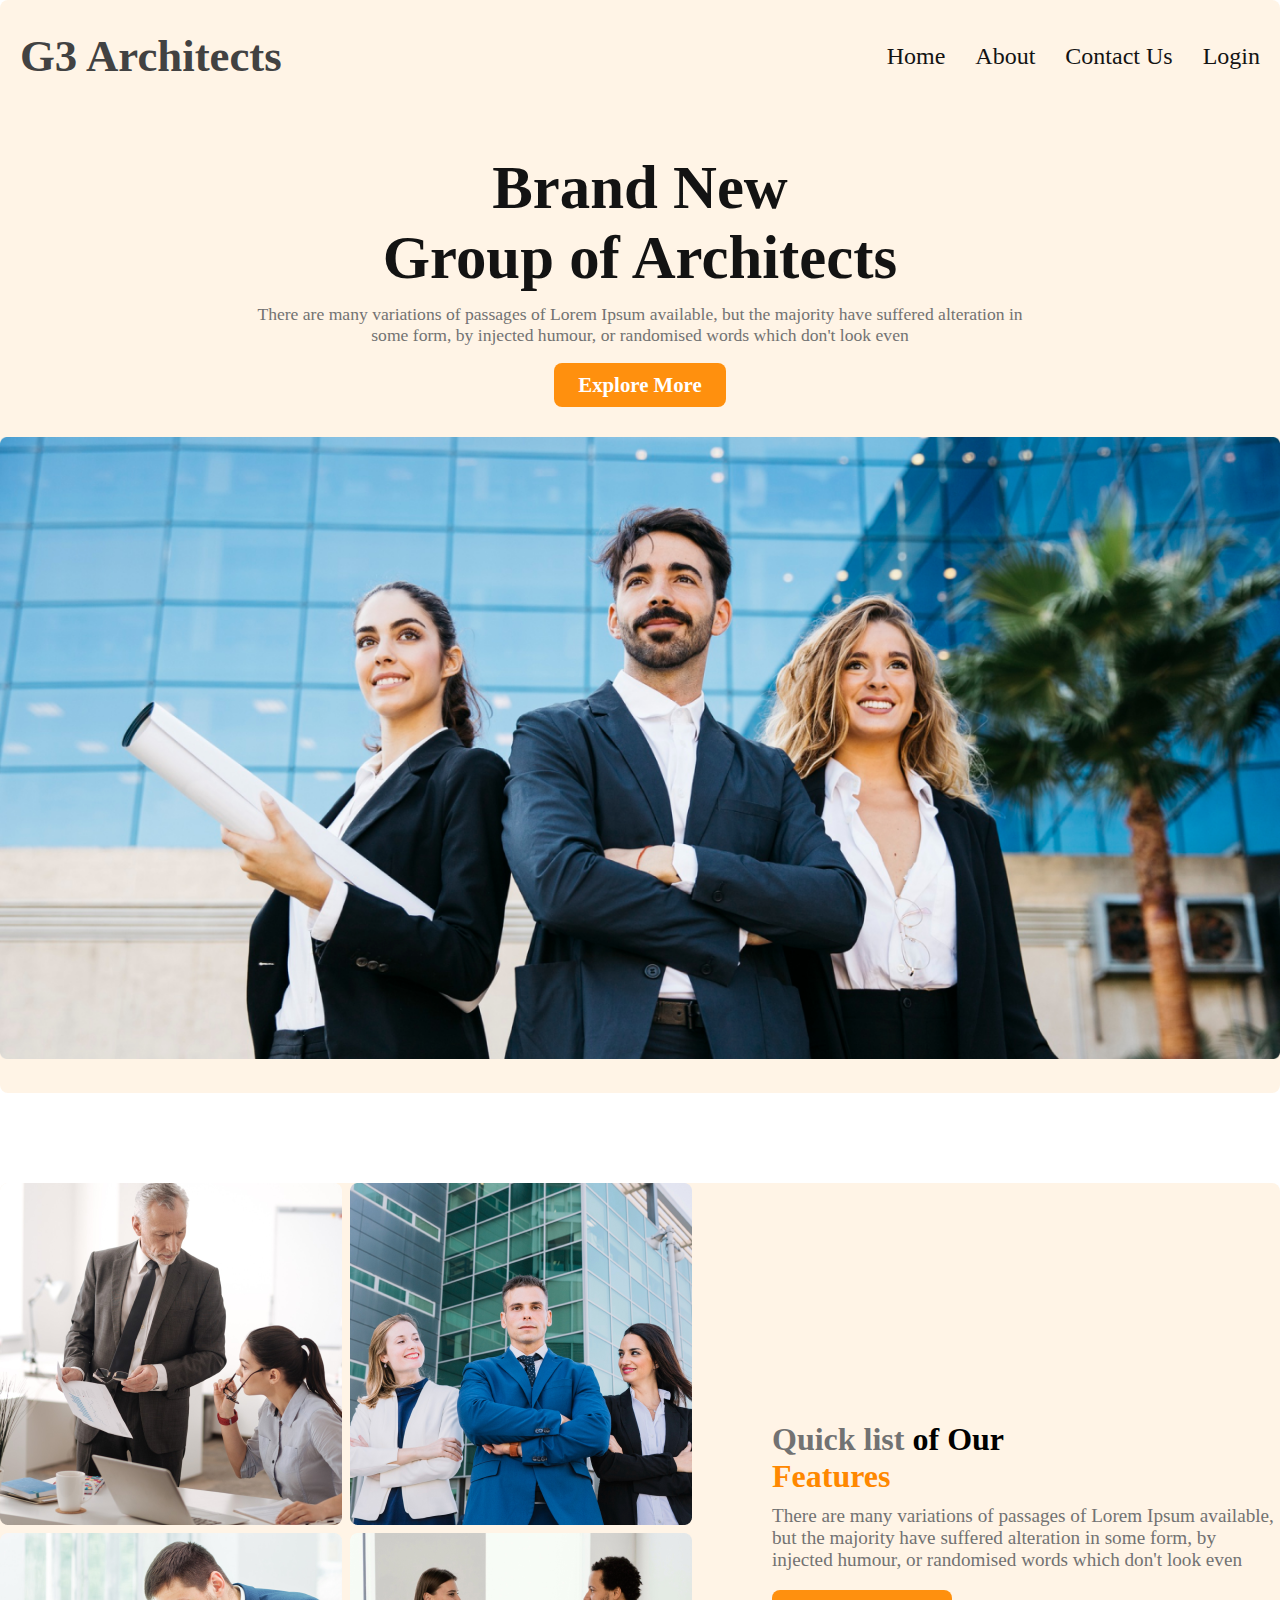
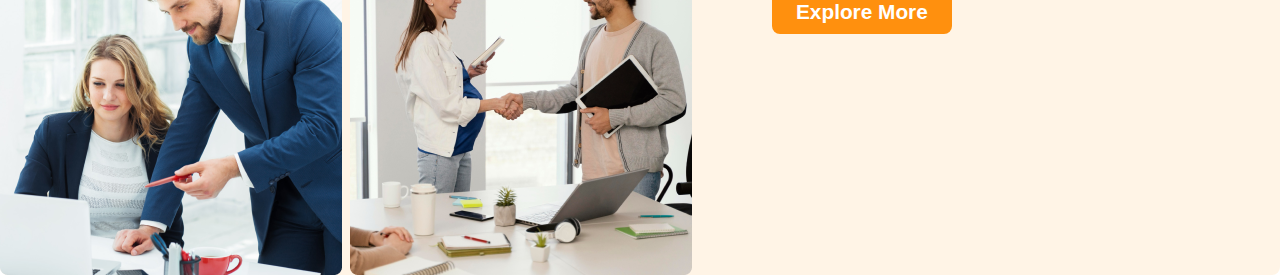
==== index.html @ 0367325f "index" ====
<!DOCTYPE html>
<html lang="en">
<head>
    <meta charset="UTF-8">
    <meta name="viewport" content="width=device-width, initial-scale=1.0">
    <title>Architects</title>
    <link rel="stylesheet" href="styles/Architects.css">
</head>
<body>
    <header>
        <nav class="navbar display-flex">
            <h1 class="architects dark-two work-sans">G3 Architects</h1>
            <div class="architects-ancor display-flex ">
                <p><a class="name dark-one" href="">Home</a></p>
                <p><a class="name dark-one" href="">About </a></p>
                <p><a class="name dark-one" href="">Contact Us </a></p>
                <p><a class="name dark-one" href="">Login</a></p>
            </div>                            
        </nav>
        <div class="Brand-container">
            <div class="Brand">
                <h1 class="Brand-title work-sans dark-one">Brand New <br> Group of Architects</h1>
                <p class="Brand-description dark-three">There are many variations of passages of Lorem Ipsum available, but the majority have suffered alteration in  some form, by injected humour, or randomised words which don't look even</p>
                <button class="pry-button work-sans" id="Explore">Explore More</button>
            </div>
            <div><img class="banner" src="./images/banner.png" alt=""></div>
        </div>

    </header>
    <main>
        <section>
            <div class="Features display-flex ">
                <div class="Features-team">
                    <img class="team" src="./images/team1.png" alt="">
                    <img class="team" src="./images/team2.png" alt="">
                    <img class="team" src="./images/team3.png" alt="">
                    <img class="team" src="./images/team4.png" alt="">
                </div>
                <div class="Features-Quick">
                    <h2 class="Features-title work-sans "><span id="Quick">Quick list</span> of Our <span id="Feat">Features</span></h2>
                    <p class="Features-description work-sans dark-three">There are many variations of passages of Lorem Ipsum available, but the majority have suffered alteration in some form, by injected humour, or randomised words which don't look even</p>
                    <button id="Explore">Explore More</button>
                </div>
            </div>
        </section>

    </main>
    <footer>

    </footer>
</body>
</html>
---- styles/Architects.css ----
body {
    max-width: 1300px;
    margin: 0px auto;

}

/* family-work-sans */
@import url('https://fonts.googleapis.com/css2?family=Work+Sans:ital,wght@0,100..900;1,100..900&display=swap');

/* share commpme style */
.display-flex {
    display: flex;
}

.work-sans {
    font-family: "Work Sans", serif;
}

.pry-button {
    border-radius: 8px;
    background: rgb(255, 144, 14);
}

/* common color */
.dark-one {
    color: rgb(19, 19, 19);
}

.dark-two {
    color: rgb(66, 66, 66);
}

.dark-three {
    color: rgb(114, 114, 114);
}

/* header and navbar related style  */
header {
    background: rgba(255, 144, 14, 0.1);
    border-radius: 8px;
}

.navbar {
    justify-content: space-between;
    align-items: center;
    padding: 0px 20px;
}

.architects {
    font-size: 2.8rem;
    font-weight: 900;
}

.architects-ancor {
    gap: 30px;
}

.name {
    font-size: 1.5rem;
    text-decoration: none;
}

/*Brand New Group of Architects */
.Brand {
    text-align: center;
}

.Brand-title {
    font-size: 3.8rem;
    font-weight: 900;
}

.Brand-description {
    font-size: 1.1rem;
    font-weight: 500;
    margin-top: -30px;
    padding: 0px 250px 0px 250px;

}

#Explore {
    color: rgb(255, 255, 255);
    font-size: 1.3rem;
    font-weight: 600;
    padding: 10px 24px;
    text-align: center;
    margin-bottom: 30px;
}

.banner {
    width: 100%;
    height: 100%;
    margin-bottom: 30px;
}

/* Quick list of Our Features */
.Features {
    gap: 80px;
    margin-top: 90px;
    justify-content: center;
    align-items: center;
    background: rgba(255, 144, 14, 0.1);
    border-radius: 8px;

}

.Features-team {
    display: grid;
    gap: 8px;
    grid-template-columns: repeat(2, 1fr);
}

.Features-title {
    font-size: 2rem;
    font-weight: 900;
    text-align: left;
    padding-right: 200px;
    margin-bottom: -10px;
}

.Features-description {
    font-size: 1.2rem;
    font-weight: 500;
    text-align: left;
}

#Quick {
    color: rgb(114, 114, 114);
}

#Feat {
    color: rgb(255, 136, 0);
}

#Explore {
    border: 0px solid;
    border-radius: 8px;
    background: rgb(255, 144, 14);
}

/* Responsive Media Query */

@media screen and (max-width:576px) {

    .navbar {
        flex-direction: column;
    }

    .architects-ancor {
        gap: 30px;
    }

    .Brand-description {
        padding: 0px 20px;
    }

    .Features {
        flex-direction: column;
    }

    .Features-team {
        grid-template-columns: repeat(1, 1fr);
        gap: 10px;
    }

    .Features-title {
        text-align: center;
        padding-right: 70px;
        padding-left: 60px;
    }

    .Features-description {
        text-align: center;
    }

    .Features-Quick {
        text-align: center;
    }

}

@media screen and (min-width:576px) and (max-width:960px) {
    .navbar {
        flex-direction: column;
    }

    .architects-ancor {
        gap: 70px;
    }

    .Brand-description {
        padding: 0px 30px;
        line-height: 30px;
    }

    .Features {
        flex-direction: column;
    }

    .Features-team {
        grid-template-columns: repeat(2, 1fr);
        gap: 10px;
    }
    .team {
        width: 100%;
    }

    .Features-title {
        text-align: center;
        padding-right: 70px;
        padding-left: 60px;
    }

    .Features-description {
        text-align: center;
    }

    .Features-Quick {
        text-align: center;
    }
}
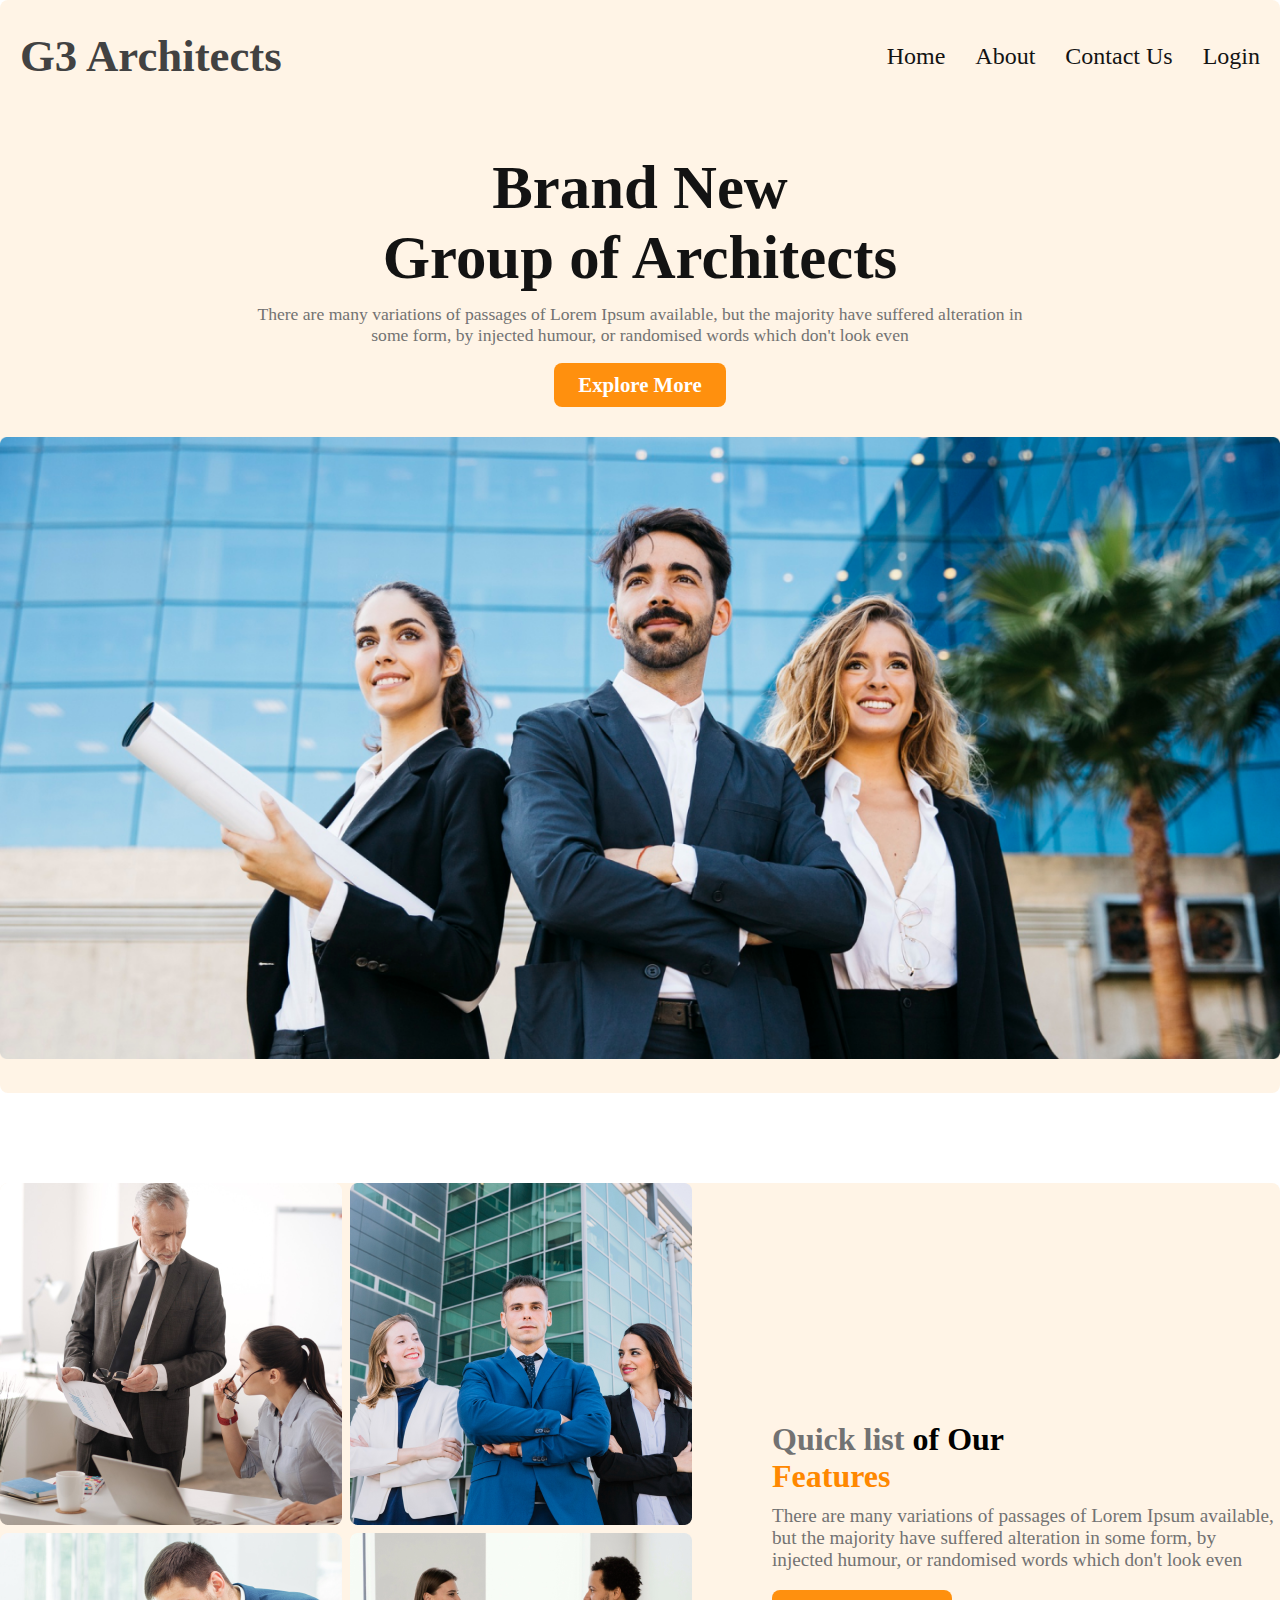
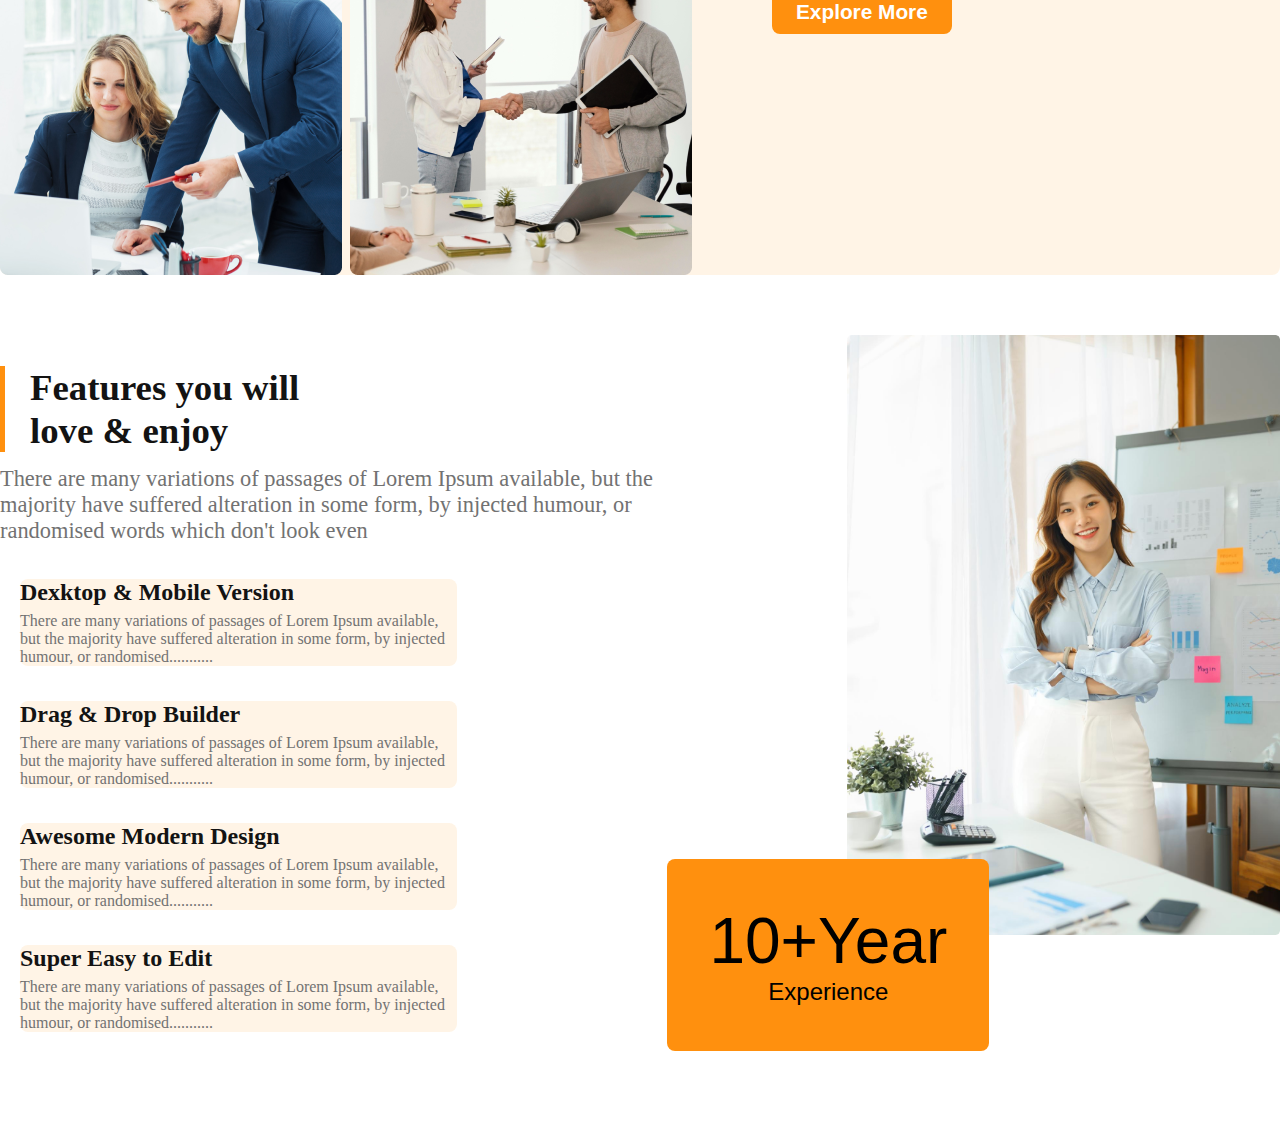
==== commit b0769a28: "love & enjoy" ====
--- a/index.html
+++ b/index.html
@@ -43,6 +43,39 @@
                 </div>
             </div>
         </section>
+        <section>
+            <div class="love-and-enjoy">
+                <div>
+                    <h2 id="will-love" class="will-love-title dark-one">Features you will <br>love & enjoy</h2>
+                    <p class="will-love-description dark-three">There are many variations of passages of Lorem Ipsum available, but the majority have suffered alteration in some form, by injected humour, or randomised words which don't look even</p>
+                    <div class="will-love-card-container">
+                        <h3 class="will-love-card-title dark-one">Dexktop & Mobile Version</h3>
+                        <p class="will-love-card-description dark-three">There are many variations of passages of Lorem Ipsum available, but the majority have suffered alteration in some form, by injected humour, or randomised...........</p>
+                    </div>
+                    <div class="will-love-card-container">
+                        <h3  class="will-love-card-title dark-one">Drag & Drop Builder</h3>
+                        <p class="will-love-card-description dark-three">There are many variations of passages of Lorem Ipsum available, but the majority have suffered alteration in some form, by injected humour, or randomised...........</p>
+                    </div>
+                    <div class="will-love-card-container">
+                        <h3  class="will-love-card-title dark-one">Awesome Modern Design</h3>
+                        <p class="will-love-card-description dark-three">There are many variations of passages of Lorem Ipsum available, but the majority have suffered alteration in some form, by injected humour, or randomised...........</p>
+                    </div>
+                    <div class="will-love-card-container">
+                        <h3  class="will-love-card-title dark-one">Super Easy to Edit</h3>
+                        <p class="will-love-card-description dark-three">There are many variations of passages of Lorem Ipsum available, but the majority have suffered alteration in some form, by injected humour, or randomised...........</p>
+                    </div>
+                </div>
+                <div>
+                    <img class="architect-img" src="./images/architect.png" alt="">
+                    <button id="Experience-button" class="Experience">
+                        <span id="Year-Experience">10+Year </span>
+                             <br>
+                             <span>Experience</span>
+                    </button>
+                </div>
+            </div>
+
+        </section>
 
     </main>
     <footer>
--- a/styles/Architects.css
+++ b/styles/Architects.css
@@ -138,6 +138,70 @@
     background: rgb(255, 144, 14);
 }
 
+/* Features you will love & enjoy */
+.love-and-enjoy {
+    display: flex;
+    gap: 100px;
+    margin: 60px 0px 80px 0px;
+}
+
+.will-love-card-container {
+    background: rgba(255, 144, 14, 0.1);
+    border-radius: 8px;
+    border: 0px solid;
+    margin: 35px 290px 0px 20px;
+    text-align: left;
+}
+
+.will-love-title {
+    font-size: 2.3em;
+    font-weight: 900;
+    margin-bottom: -8px;
+}
+
+#will-love {
+    border-left: 5px solid rgb(255, 144, 14);
+    padding-left: 25px;
+}
+
+.will-love-description {
+    font-size: 1.4rem;
+    font-weight: 400;
+    text-align: left;
+    padding-right: 60px;
+}
+
+.will-love-card-title {
+    font-size: 1.5rem;
+    margin-top: 10px;
+    margin-bottom: -10px;
+}
+
+.will-love-card-description {
+    font-size: 1rem;
+    font-weight: 400;
+}
+
+.architect-img {
+    width: auto;
+    height: 600px;
+}
+
+#Experience-button {
+    font-size: 1.5rem;
+    font-weight: 500;
+    padding: 45px 42px;
+    background-color: rgb(255, 144, 14);
+    margin: -80px 0px 0px -180px;
+    border: 0px solid;
+    border-radius: 8px;
+}
+
+#Year-Experience {
+    font-size: 4rem;
+    width: 700;
+}
+
 /* Responsive Media Query */
 
 @media screen and (max-width:576px) {
@@ -147,11 +211,15 @@
     }
 
     .architects-ancor {
-        gap: 30px;
+        gap: 20px;
     }
 
     .Brand-description {
         padding: 0px 20px;
+    }
+
+    .banner {
+        width: 100%;
     }
 
     .Features {
@@ -177,6 +245,42 @@
         text-align: center;
     }
 
+    .love-and-enjoy {
+        flex-direction: column;
+    }
+
+    .will-love-title {
+        text-align: center;
+    }
+
+    #will-love {
+        border-left: none;
+    }
+
+    .will-love-description {
+        text-align: center;
+        padding-right: 0px;
+
+    }
+
+    .will-love-card-container {
+        text-align: center;
+        background: none;
+        margin-left: 5px;
+        margin-right: 5px;
+
+    }
+
+    .architect-img {
+        width: 100%;
+
+    }
+
+    #Experience-button {
+        margin: 20px 0px 0px 80px;
+    }
+
+
 }
 
 @media screen and (min-width:576px) and (max-width:960px) {
@@ -193,6 +297,10 @@
         line-height: 30px;
     }
 
+    .banner {
+        width: 100%;
+    }
+
     .Features {
         flex-direction: column;
     }
@@ -201,6 +309,7 @@
         grid-template-columns: repeat(2, 1fr);
         gap: 10px;
     }
+
     .team {
         width: 100%;
     }
@@ -218,4 +327,5 @@
     .Features-Quick {
         text-align: center;
     }
+
 }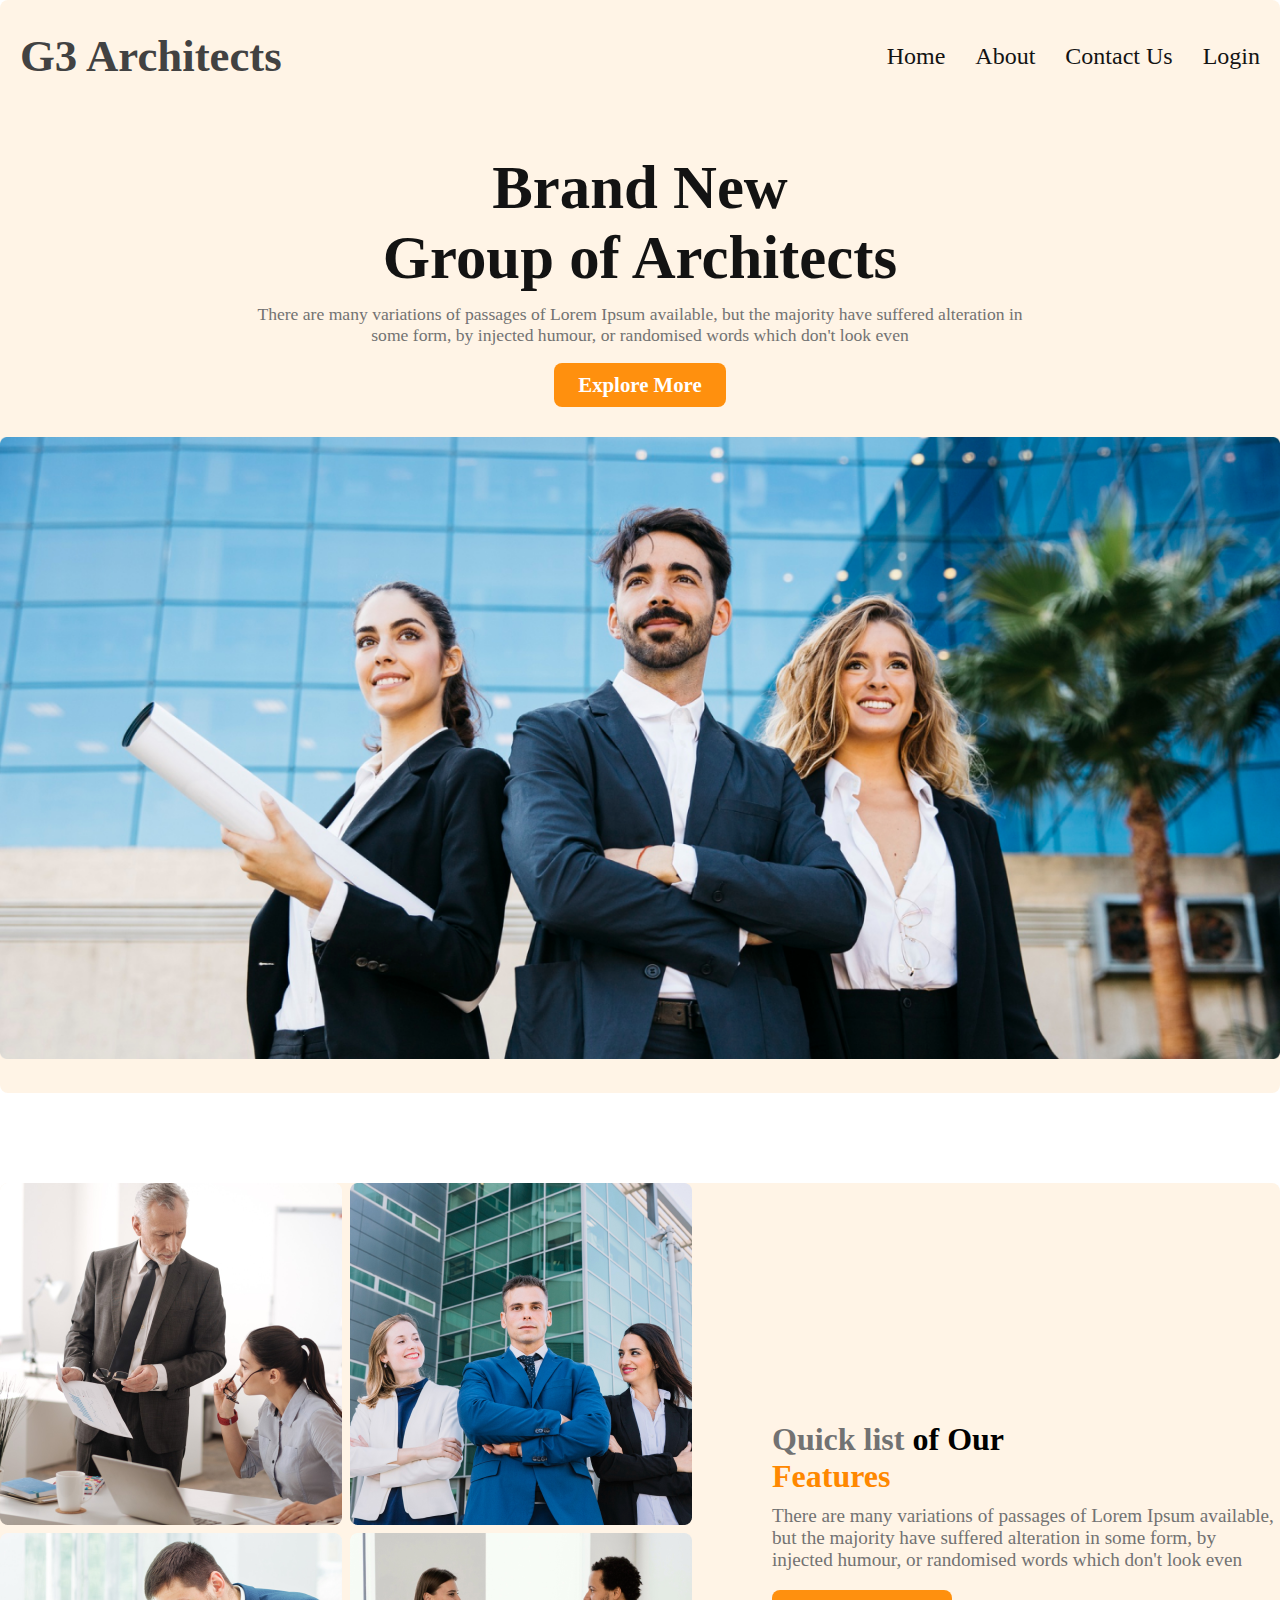
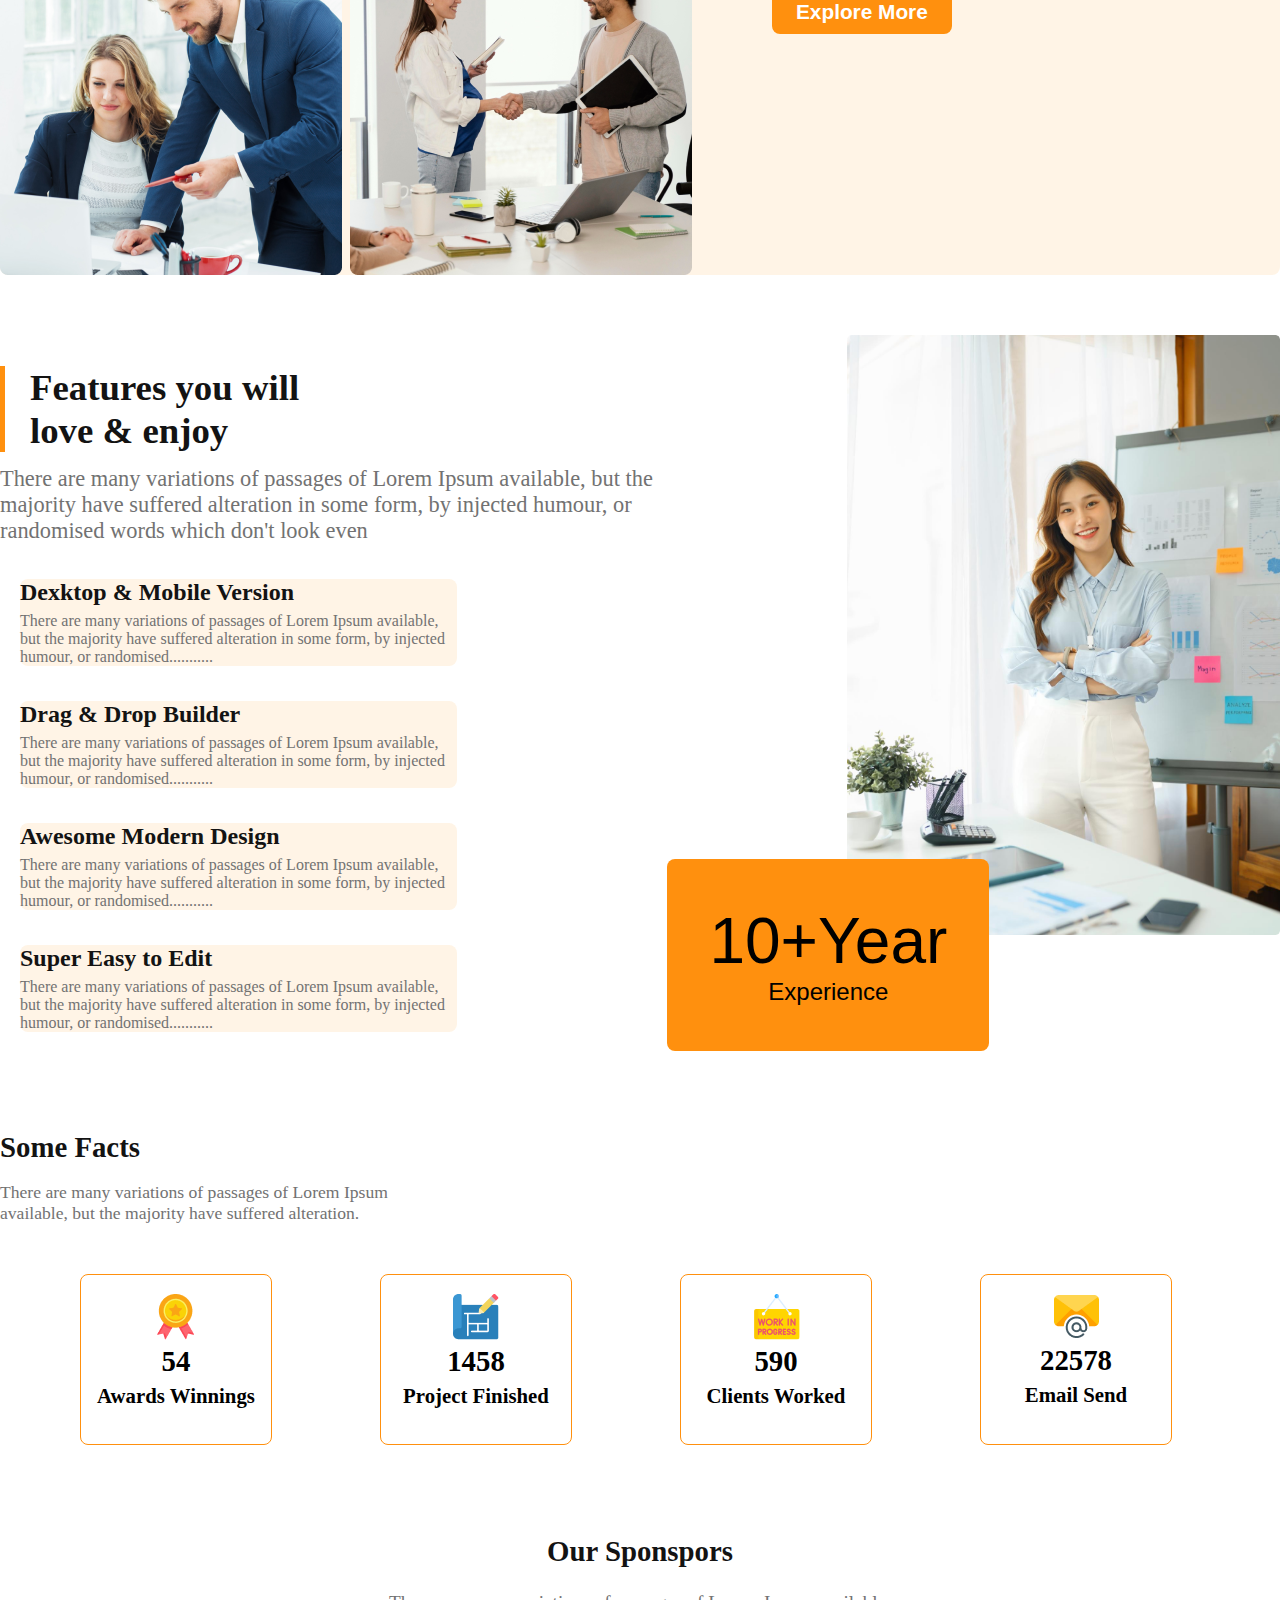
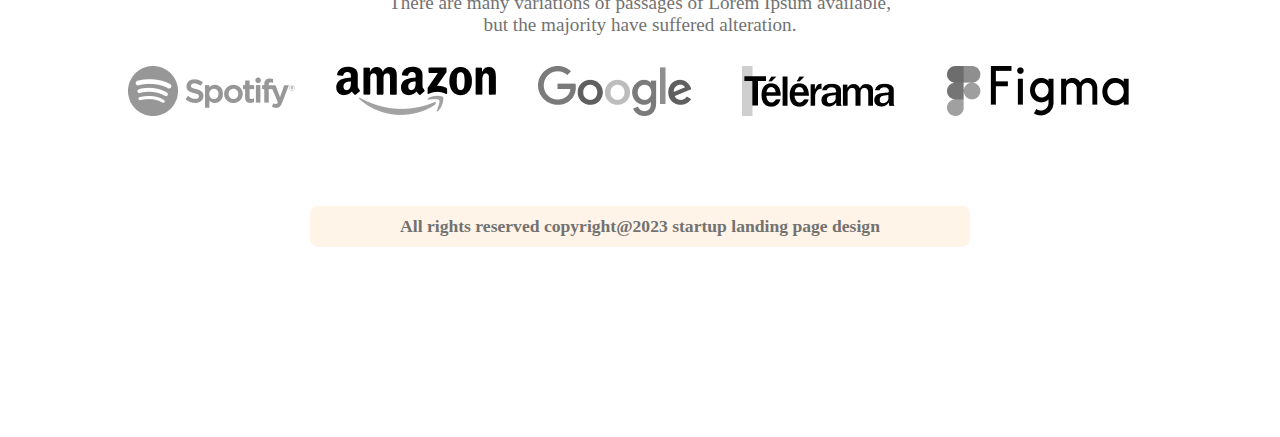
==== commit 9f24978b: "G3 Architects complte" ====
--- a/index.html
+++ b/index.html
@@ -76,9 +76,52 @@
             </div>
 
         </section>
+        <section>
+            <div>
+                <h3 class=" Some-Facts-title work-sans dark-one">Some Facts</h3>
+                <p class="Some-Facts-description dark-three work-sans">There are many variations of passages of Lorem Ipsum available, but the majority have suffered alteration.</p>
+                <div class="Some-Facts-card-title-description">
+                    <div class="card-some-img-title">
+                        <img class="img-card" src="./images/icons/ribon.png" alt="">
+                        <h2 class=" Some-Facts-card-title">54</h2>
+                        <p class="Some-Facts-card-description">Awards Winnings</p>
+                    </div>
+                    <div class="card-some-img-title">
+                        <img src="./images/icons/projects.png" alt="">
+                        <h2 class=" Some-Facts-card-title">1458</h2>
+                        <p class="Some-Facts-card-description">Project Finished</p>
+                    </div>
+                    <div class="card-some-img-title">
+                        <img src="./images/icons/customers.png" alt="">
+                        <h2 class=" Some-Facts-card-title">590</h2>
+                        <p class="Some-Facts-card-description">Clients Worked</p>
+                    </div>
+                    <div class="card-some-img-title">
+                        <img src="./images/icons/email.png" alt="">
+                        <h2 class=" Some-Facts-card-title">22578</h2>
+                        <p class="Some-Facts-card-description">Email Send</p>
+                    </div>
+
+                </div>
+            </div>
+        </section>
 
     </main>
     <footer>
+        <section>
+            <div class="Sponspors-container">
+                <h2 class="Sponspors-title work-sans dark-one">Our Sponspors</h2>
+                <p class="Sponspors-descrition dark-three work-sans">There are many variations of passages of Lorem Ipsum available, but the majority have suffered alteration.</p>
+                <div class="Sponspors-all-img">
+                    <img class="Spons" src="./images/sponsors/spotify.png" alt="">
+                    <img class="Spons" src="./images/sponsors/amazon.png" alt="">
+                    <img class="Spons" src="./images/sponsors/google.png" alt="">
+                    <img class="Spons" src="./images/sponsors/telerama.png" alt="">
+                    <img class="Spons" src="./images/sponsors/figma.png" alt="">
+                </div>
+                <p class="All-rights dark-three">All rights reserved copyright@2023 startup landing page design</p>
+            </div>
+        </section>
 
     </footer>
 </body>
--- a/styles/Architects.css
+++ b/styles/Architects.css
@@ -202,6 +202,91 @@
     width: 700;
 }
 
+/* Some-Facts */
+.Some-Facts-card-title-description {
+    display: grid;
+    grid-template-columns: repeat(4, 1fr);
+    margin-left: 80px;
+}
+
+.Some-Facts-title {
+    font-size: 1.8rem;
+    font-weight: 700;
+    margin-bottom: 10px;
+}
+
+.Some-Facts-description {
+    font-size: 1.1rem;
+    font-weight: 500;
+    text-align: left;
+    margin-bottom: 50px;
+    width: 35%;
+}
+
+.card-some-img-title {
+    border: 1px solid rgb(255, 144, 14);
+    border-radius: 8px;
+    justify-content: center;
+    text-align: center;
+    align-items: center;
+    width: 190px;
+    height: 150px;
+    padding-top: 19px;
+}
+
+.Some-Facts-card-title {
+    font-size: 1.8rem;
+    font-weight: 700;
+    margin: 1px 0px -15px 0px;
+
+}
+
+.Some-Facts-card-description {
+    font-size: 1.3rem;
+    font-weight: 700;
+}
+
+/* Sponspors-title */
+.Sponspors-container {
+    margin-top: 90px;
+}
+
+.Sponspors-title {
+    font-size: 1.8rem;
+    font-weight: 800;
+    text-align: center;
+}
+
+.Sponspors-descrition {
+    font-size: 1.2rem;
+    font-weight: 500;
+    text-align: center;
+    width: 40%;
+    margin: 0px auto;
+}
+
+.Sponspors-all-img {
+    display: grid;
+    justify-content: center;
+    align-items: center;
+    grid-template-columns: repeat(5, 1fr);
+    width: 80%;
+    margin: 30px auto;
+}
+.Spons{
+    filter: grayscale(100%);
+}
+.All-rights{
+    font-size: 1.1rem;
+    font-weight: 700;
+    padding: 10px;
+    width: 50%;
+    text-align: center;
+    background: rgb(255, 244, 231);
+    margin: 90px auto 190px auto;
+    border-radius: 8px;
+}
+
 /* Responsive Media Query */
 
 @media screen and (max-width:576px) {
@@ -273,14 +358,32 @@
 
     .architect-img {
         width: 100%;
-
+ 
     }
 
     #Experience-button {
         margin: 20px 0px 0px 80px;
     }
 
-
+    .Some-Facts-title {
+        text-align: center;
+    }
+
+    .Some-Facts-description {
+        text-align: center;
+        width: 100%;
+    }
+
+    .Some-Facts-card-title-description {
+        grid-template-columns: 1fr;
+        margin-left: 145px;
+        row-gap: 10px;
+    }
+
+    .Sponspors-all-img {
+        grid-template-columns: repeat(2, 1fr);
+        row-gap: 20px;
+    }
 }
 
 @media screen and (min-width:576px) and (max-width:960px) {
@@ -328,4 +431,62 @@
         text-align: center;
     }
 
+    .love-and-enjoy {
+        flex-direction: column;
+    }
+
+    .will-love-title {
+        text-align: center;
+    }
+
+    #will-love {
+        border-left: none;
+    }
+
+    .will-love-description {
+        text-align: center;
+        padding-right: 0px;
+
+    }
+
+    .will-love-card-container {
+        text-align: center;
+        background: none;
+        margin-left: 5px;
+        margin-right: 5px;
+
+    }
+
+    .architect-img {
+        width: 100%;
+        height: auto;
+
+    }
+
+    #Experience-button {
+        margin: 20px 0px 0px 220px;
+    }
+
+    .Some-Facts-title {
+        text-align: center;
+    }
+
+    .Some-Facts-description {
+        text-align: center;
+        width: 80%;
+        margin-left: 70px;
+    }
+
+    .Some-Facts-card-title-description {
+        grid-template-columns: repeat(2, 1fr);
+        margin-left: 120px;
+        row-gap: 80px;
+
+    }
+
+    .Sponspors-all-img {
+        grid-template-columns: repeat(3, 1fr);
+        row-gap: 20px;
+    }
+
 }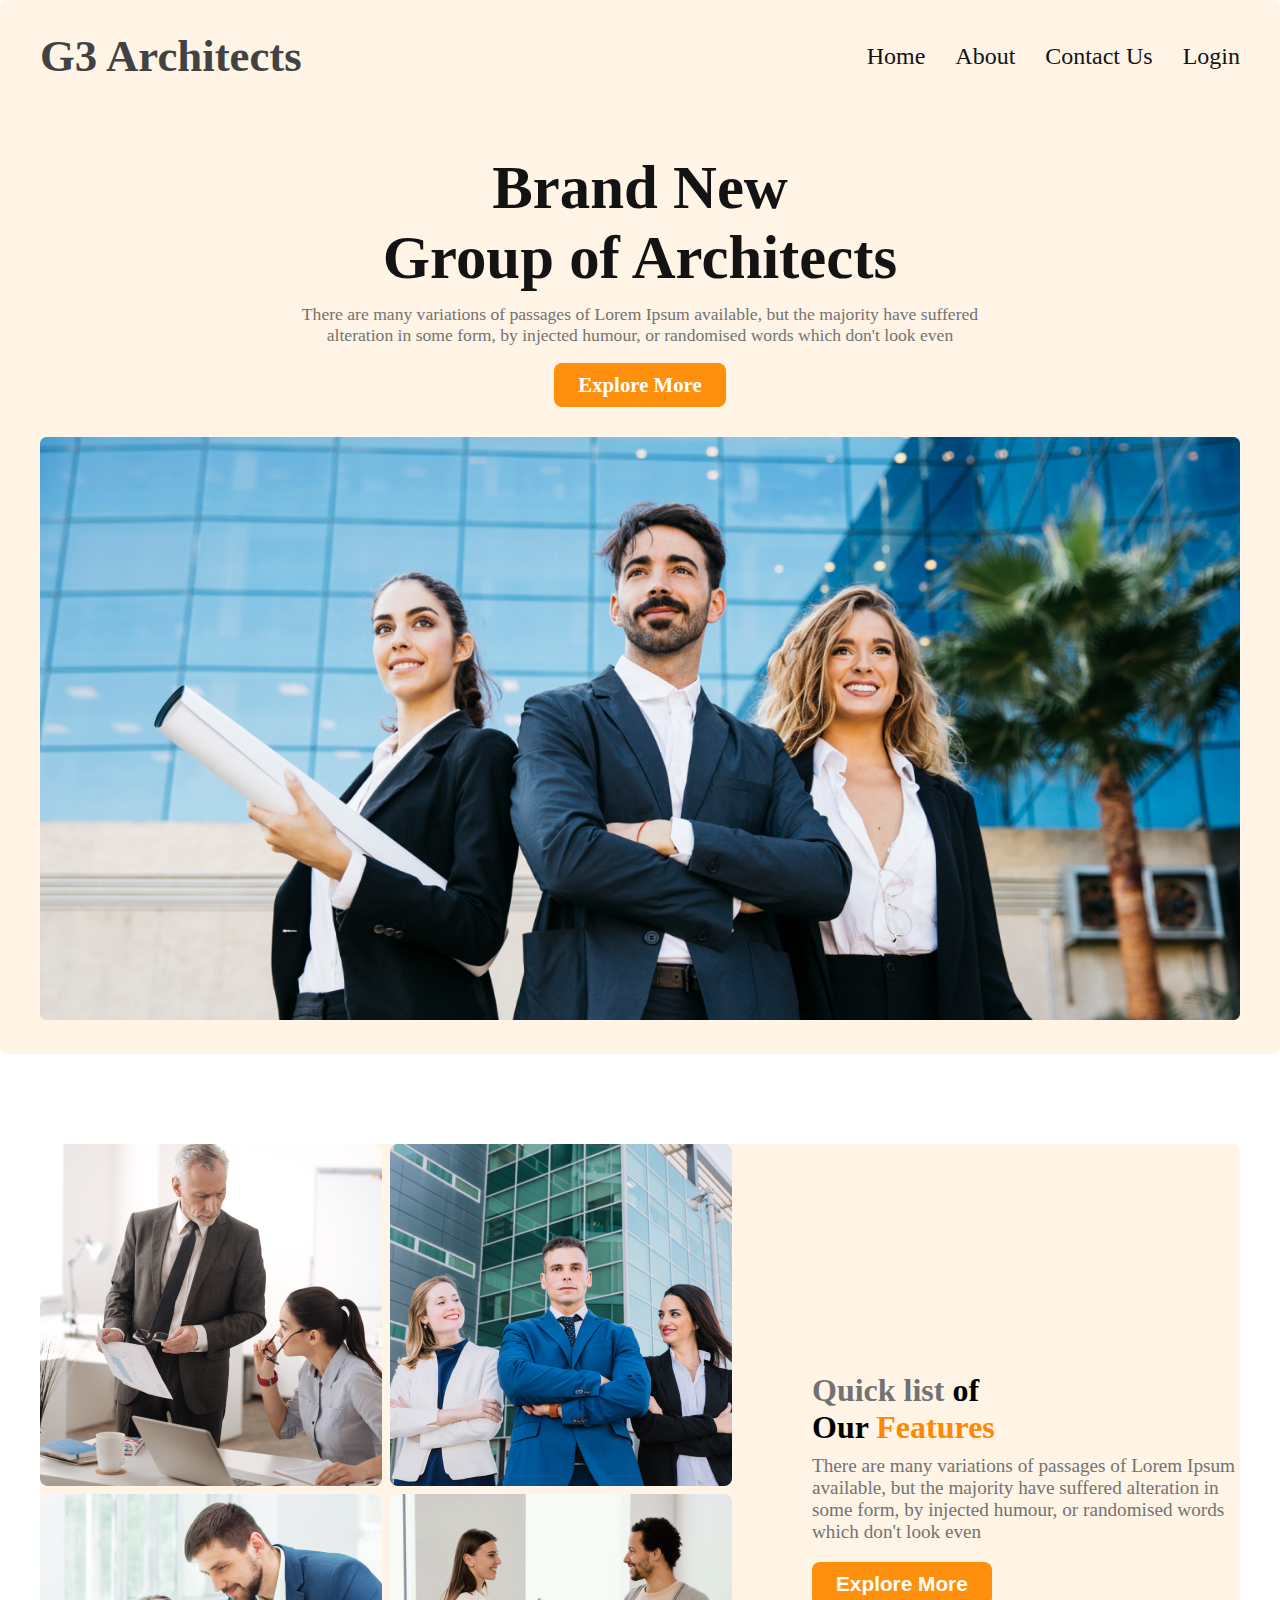
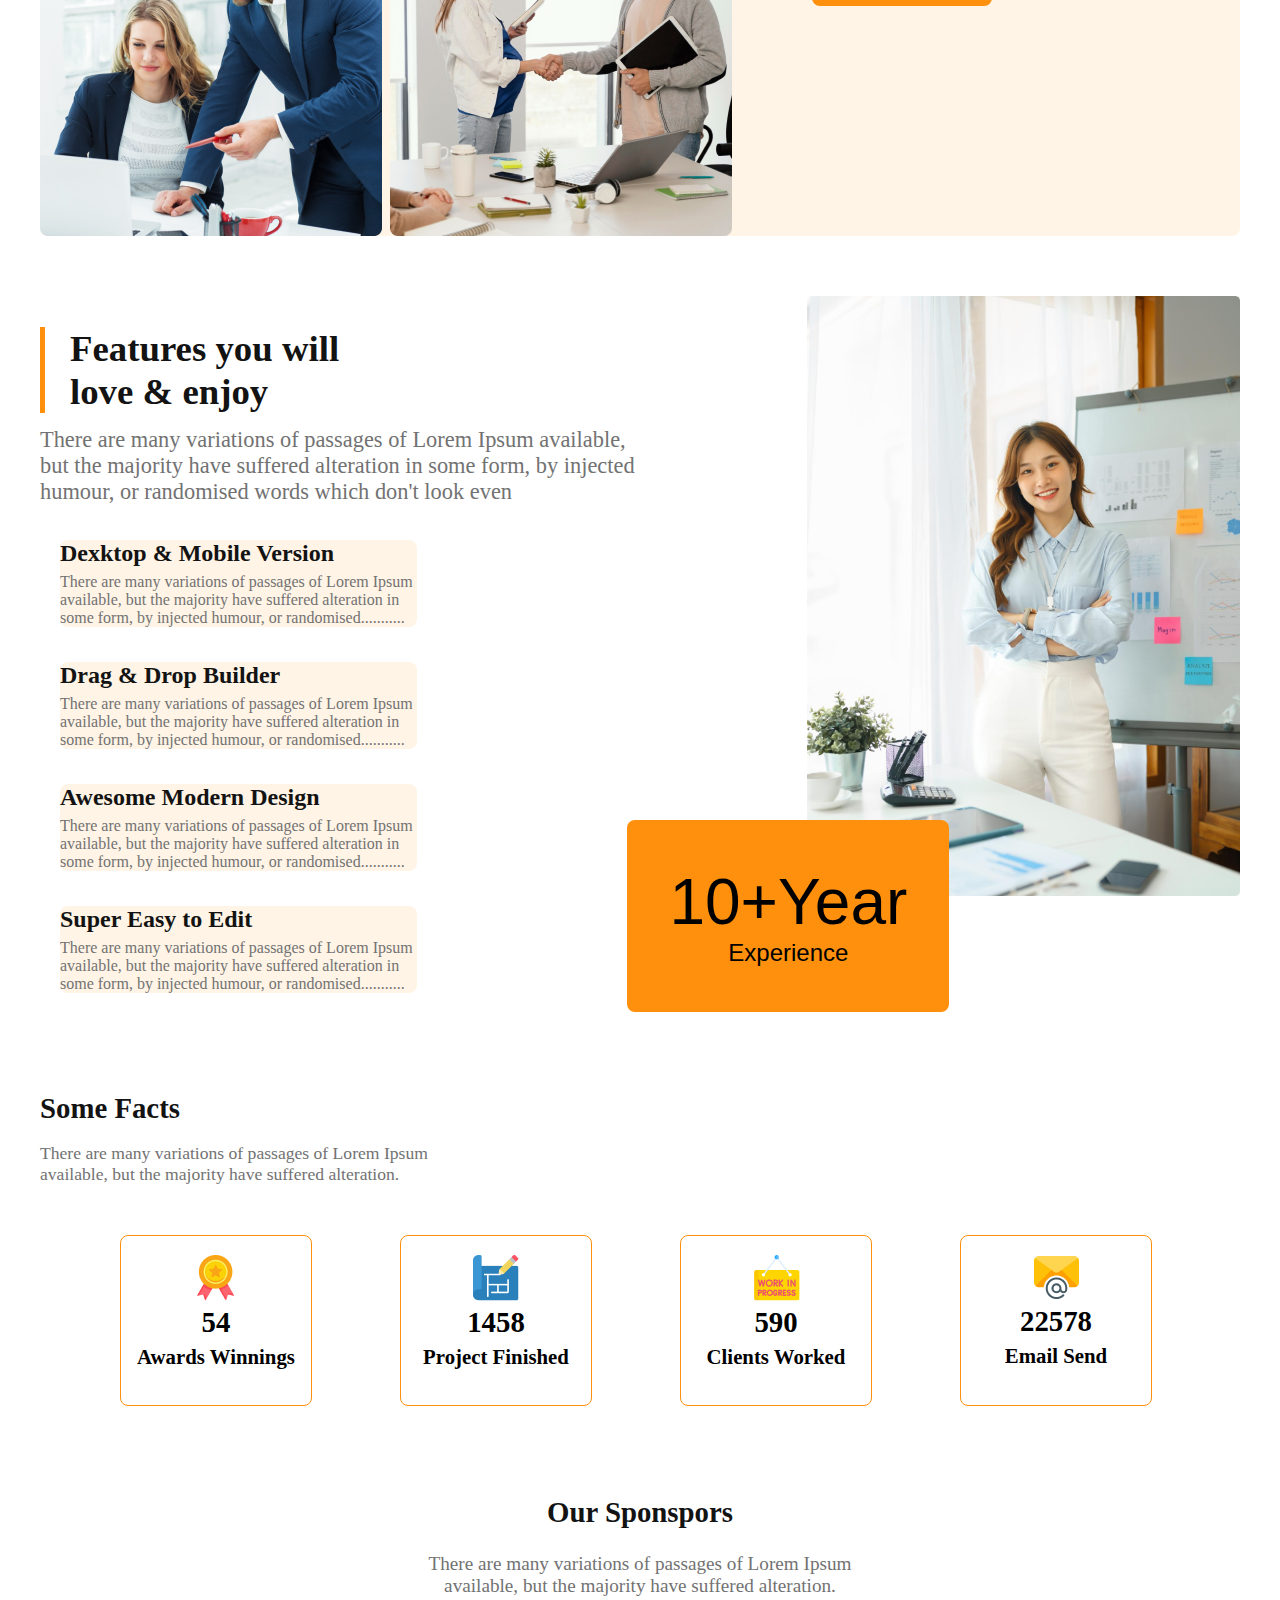
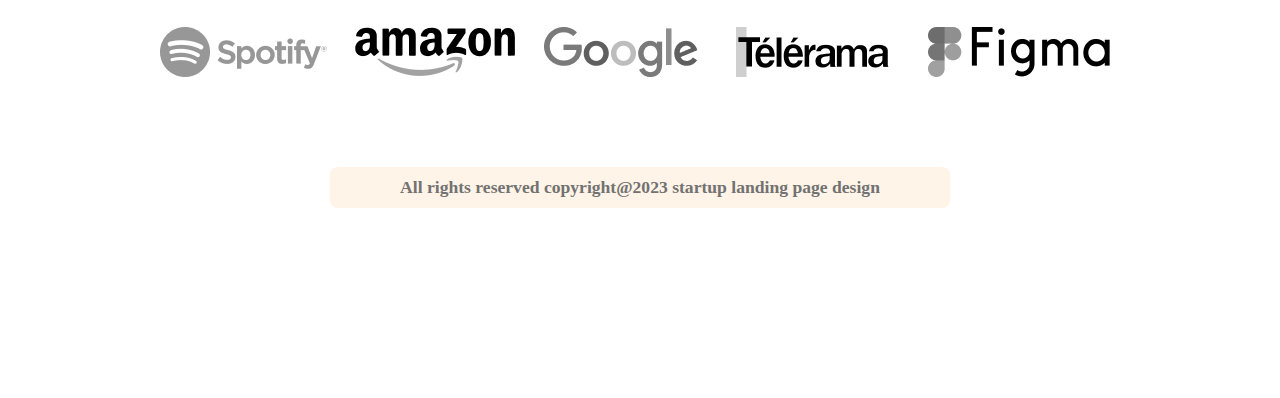
==== commit d6813c0c: "architects" ====
--- a/index.html
+++ b/index.html
@@ -8,7 +8,7 @@
 </head>
 <body>
     <header>
-        <nav class="navbar display-flex">
+        <nav class="navbar display-flex container">
             <h1 class="architects dark-two work-sans">G3 Architects</h1>
             <div class="architects-ancor display-flex ">
                 <p><a class="name dark-one" href="">Home</a></p>
@@ -17,17 +17,17 @@
                 <p><a class="name dark-one" href="">Login</a></p>
             </div>                            
         </nav>
-        <div class="Brand-container">
+        <div class="Brand-container container">
             <div class="Brand">
                 <h1 class="Brand-title work-sans dark-one">Brand New <br> Group of Architects</h1>
                 <p class="Brand-description dark-three">There are many variations of passages of Lorem Ipsum available, but the majority have suffered alteration in  some form, by injected humour, or randomised words which don't look even</p>
                 <button class="pry-button work-sans" id="Explore">Explore More</button>
             </div>
             <div><img class="banner" src="./images/banner.png" alt=""></div>
-        </div>
+        </div> 
 
     </header>
-    <main>
+    <main class="container">
         <section>
             <div class="Features display-flex ">
                 <div class="Features-team">
@@ -107,7 +107,7 @@
         </section>
 
     </main>
-    <footer>
+    <footer class="container">
         <section>
             <div class="Sponspors-container">
                 <h2 class="Sponspors-title work-sans dark-one">Our Sponspors</h2>
--- a/styles/Architects.css
+++ b/styles/Architects.css
@@ -1,7 +1,15 @@
-body {
-    max-width: 1300px;
+body{
+    margin: 0px;
+}
+header{
+    max-width: 1600px;
     margin: 0px auto;
-
+    background: rgba(255, 144, 14, 0.1);
+    border-radius: 8px;
+}
+.container{
+    width: 1200px;
+    margin: 0px auto;
 }
 
 /* family-work-sans */
@@ -35,11 +43,6 @@
 }
 
 /* header and navbar related style  */
-header {
-    background: rgba(255, 144, 14, 0.1);
-    border-radius: 8px;
-}
-
 .navbar {
     justify-content: space-between;
     align-items: center;
@@ -290,13 +293,18 @@
 /* Responsive Media Query */
 
 @media screen and (max-width:576px) {
-
+    .container{
+        width:auto;
+        margin: 0px auto;
+    }
     .navbar {
         flex-direction: column;
+        /* width: 80%; */
     }
 
     .architects-ancor {
         gap: 20px;
+
     }
 
     .Brand-description {
@@ -387,8 +395,13 @@
 }
 
 @media screen and (min-width:576px) and (max-width:960px) {
+    .container{
+        width:auto;
+        margin: 0px auto;
+    }
     .navbar {
         flex-direction: column;
+        width: 90%;
     }
 
     .architects-ancor {
